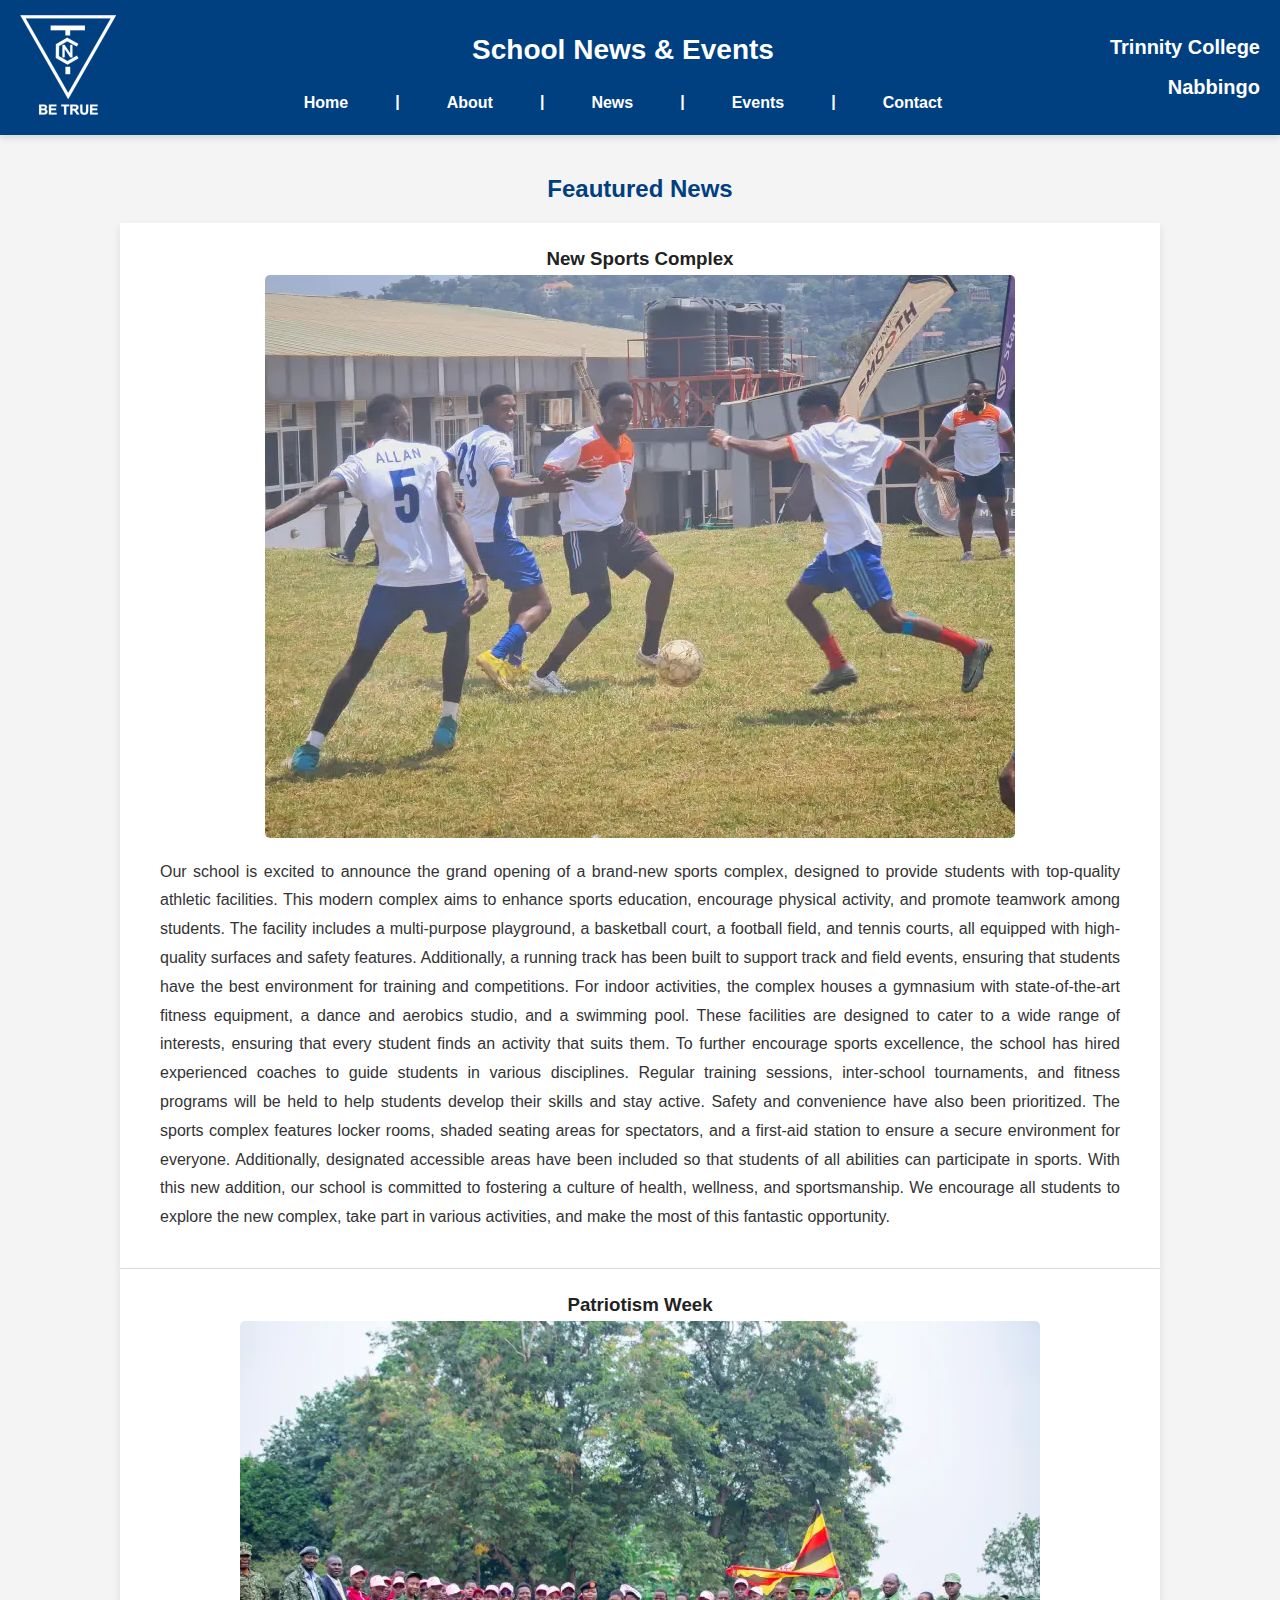
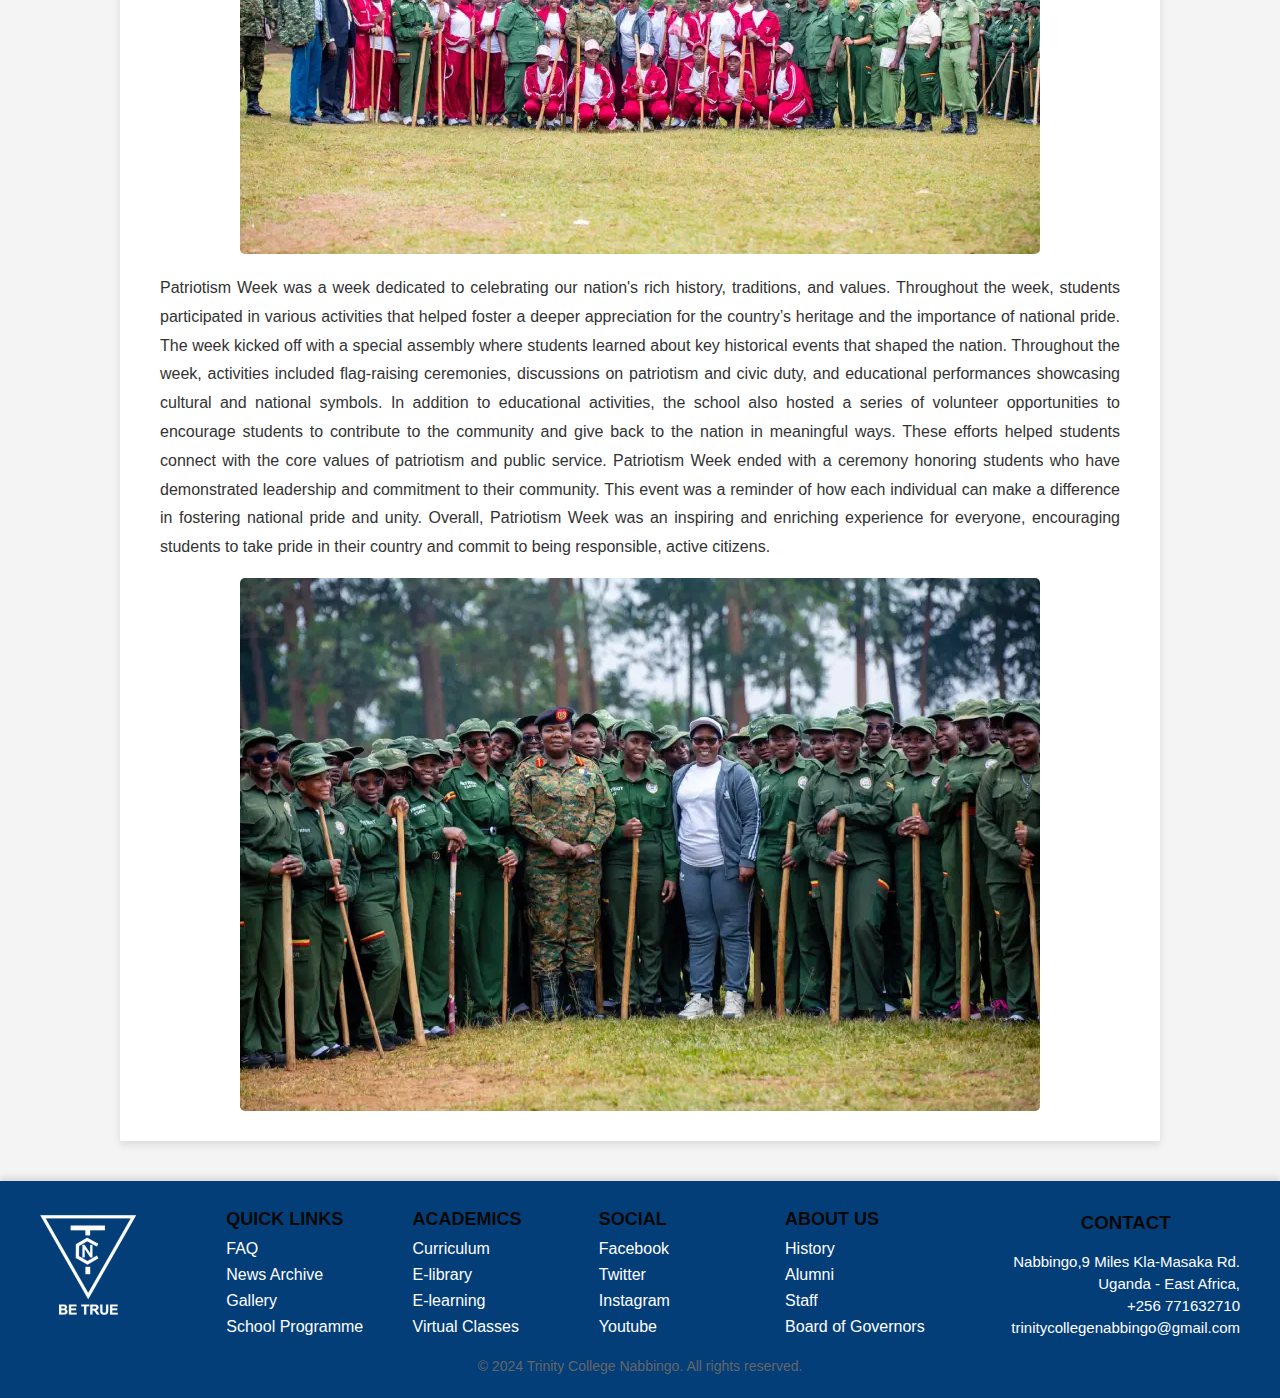
==== featured_news.html @ 745be49c "Initial News Pages" ====
<!DOCTYPE html>
<html lang="en">
<head>
    <meta charset="UTF-8">
    <meta name="viewport" content="width=device-width, initial-scale=1.0">
    <title>Featured News | Trinity College Nabbingo</title>
    <link rel="stylesheet" href="css/style.css">
    <link rel="stylesheet" href="css/pages.css">
    <script src="js/script.js"></script>
</head>
<body>
    <header>
        <div>
            <img src="images/logo.jpeg" alt="School Logo">
        </div>
        <div class="header-content">
            <div class="header-title">
                <h1>School News & Events</h1> 
            </div>     
        <nav>
            <a href="index.html">Home</a><span>|</span>
            <a href="about.html">About</a><span>|</span>
            <a href="news_main.html">News</a><span>|</span>
            <a href="upcoming_events.html">Events</a><span>|</span>
            <a href="contact.html">Contact</a>
        </nav>
        </div><div>
        <h2>Trinnity College</h2>
        <h2>Nabbingo</h2>
        </div>
    </header>

    <main>

        <h2>Feautured News</h2>
        
            <article>
                <h3>New Sports Complex</h3>
                <img src="images/playground.jpeg" alt="Sports Complex">
                <div id="sports-complex-text"></div>
            </article>

            <article>
                <h3>Patriotism Week</h3>
                <img src="images/patriotism.jpeg" alt="Patriotism">
                <div id="patriotism-week-text">
                </div>
                <img src="images/trainers.jpeg" alt="Patriotism">
            </article>
        
    </main>
    <footer>
        <div class="footer-content">
            <div class="footer-section">
            <img src="images/logo.jpeg" alt="School Logo">
            </div>
            <div class="footer-section">
                <h3>QUICK LINKS</h3>
                <a href="#">FAQ</a>
                <a href="#">News Archive</a>
                <a href="#">Gallery</a>
                <a href ="#">School Programme</a>
            </div>

            <div class="footer-section">
                <h3>ACADEMICS</h3>
                <a href="#">Curriculum</a>
                <a href="#">E-library</a>
                <a href="#">E-learning</a>
                <a href ="#">Virtual Classes</a>
            </div>

            <div class="footer-section">
                <h3>SOCIAL</h3>
                <a href="#">Facebook</a>
                <a href="#">Twitter</a>
                <a href="#">Instagram</a>
                <a href ="#">Youtube</a>
            </div>

            <div class="footer-section">
                <h3>ABOUT US</h3>
                <a href="#">History</a>
                <a href="#">Alumni</a>
                <a href="#">Staff</a>
                <a href ="#">Board of Governors</a>
            </div>
            
            <div class="contact-info">
                <h3>CONTACT</h3>
                <p>Nabbingo,9 Miles Kla-Masaka Rd.</p>
                <p>Uganda - East Africa,</p>
                <p>+256 771632710</p>
                <p>trinitycollegenabbingo@gmail.com</p>
            </div>
        </div>
        <p>&copy; 2024 Trinity College Nabbingo. All rights reserved.</p> 
    </footer>
</boby>
---- css/style.css ----
/* General Styles */
body {
    font-family: Arial, sans-serif;
    margin: 0;
    padding: 0;
    background-color: #f4f4f4;
    color: #333;
}

header {
    display: flex;
    background: #004080;
    align-items: center;
    color: white;
    padding: 15px 20px;
    text-align: center;
    box-shadow: 0px 4px 6px rgba(0, 0, 0, 0.1);
}

.header-content{
    flex: 1;
    display: flex;
    flex-direction: column;
    justify-content: center;
    padding-left: 20px;
}

header h1 {
    font-size: 28px;
    font-weight: bold;
    margin-bottom: 10px;
}
header h2{
    font-size: 20px;
    font-weight: bold;
    text-align: right;
}
nav {
    margin-top: 10px;
    display: flex;
    justify-content: center;
    gap: 15px;
}

nav a {
    color: white;
    text-decoration: none;
    margin: 0 10px;
    font-weight: bold;
    padding: 8px 12px;
    border-radius: 5px;
}
nav a + span {
    margin: 0 10px; 
    color: white;
    font-weight: bold;
    line-height: 2.0;
}

nav a:hover {
    text-decoration: underline;
    background: rgba(255, 255, 255, 0.2);

}


main {
    display: flex;
    flex-wrap: wrap;
    padding: 20px;
    max-width: 1200px;
    margin: auto;
}

main h2 {
    color:#004080;
    margin-bottom: 20px;
    width: 100%;
    text-align: center;
    font-weight: bold;
    font-size: 24px;
}

main>div>h2 {
    text-align: left;
}
section {
    flex: 2;
    background: white;
    padding: 20px;
    margin: 10px;
    border-radius: 5px;
    box-shadow: 0 0 10px rgba(0, 0, 0, 0.1);
}

article {
    border-bottom: 1px solid #ddd;
    padding-bottom: 15px;
    margin-bottom: 15px;
}

article:last-child {
    border-bottom: none;
}

article h3 {
    margin: 5px 0;
    color: #222;
}

article img {
    max-width: 100%;
    height: auto;
    border-radius: 5px;
    margin-bottom: 10px;
}

article p {
    line-height: 1.0;
}

article a {
    display: inline-block;
    background: #004080;
    color: white;
    padding: 8px 12px;
    text-decoration: none;
    border-radius: 3px;
    margin-top: 5px;
}

article a:hover {
    background: #002b5e;
}


.subscription-form {
    background-color: #f9f9f9;
    padding: 20px;
    text-align: center;
    border: 1px solid #ddd;
    max-width: 500px;
    margin: 20px auto;
    border-radius: 8px;
}

.subscription-form h2 {
    font-size: 24px;
    margin-bottom: 20px;
}

.subscription-form input[type="email"] {
    width: 70%;
    padding: 10px;
    margin-right: 10px;
    border: 1px solid #ccc;
    border-radius: 4px;
    font-size: 16px;
}

.subscription-form button {
    padding: 10px 20px;
    background-color: #4CAF50;
    color: white;
    border: none;
    border-radius: 4px;
    font-size: 16px;
    cursor: pointer;
}

.subscription-form button:hover {
    background-color: #45a049;
}


footer {
    background: #033e79;
    color: white;
    text-align: center;
    padding: 10px 0;
    margin-top: 20px;
    box-shadow: 0px -4px 6px rgba(0, 0, 0, 0.1);
}

.footer-content {
    display: flex;
    justify-content: space-between;
    align-items: center;
    max-width: 1200px;
    margin: 0 auto;
}

.footer-section {
    flex: 1;
    margin-right: 40px;
    text-align: left;
}
.footer-section :hover{
        text-decoration: underline;
}

.footer-section h3 {
    font-size: 18px;
    margin-bottom: 10px;
}

.footer-section h3, .contact-info h3 {
    color: #080808;
}

.footer-section a {
    display: block;
    text-decoration: none;
    color: white;
    margin-bottom: 8px;
}

.contact-info {
    margin-left: 40px; 
}

.contact-info p {
    text-align: right;
    margin: 5px 0;
    color: white;
    font-size: 15px;
}

footer p {
    font-size: 14px;
    color: #666;
}

@media (max-width: 768px) {
    .footer-content {
        flex-direction: column;
        align-items: center;
    }

}
---- css/pages.css ----
/* Overridde*/
main {
    width: 100%;
    padding: 20px;
    box-sizing: border-box;
}


article {
    display: flex;
    flex-direction: column;  /* Aligns the content vertically */
    align-items: center; 
    text-align: justify;
    padding: 20px;
    margin: 0 auto;
    max-width: 1000px; /* Adjust based on your needs */
    background-color: white;
    box-shadow: 0 4px 8px rgba(0, 0, 0, 0.1);
}

article img{
    height: auto;  
    display: block; 
}

article h2 {
    text-align: center;
}

article p {
    margin-top: 10px;
    margin-right: 20px;
    margin-left: 20px;
    line-height: 1.8;
}
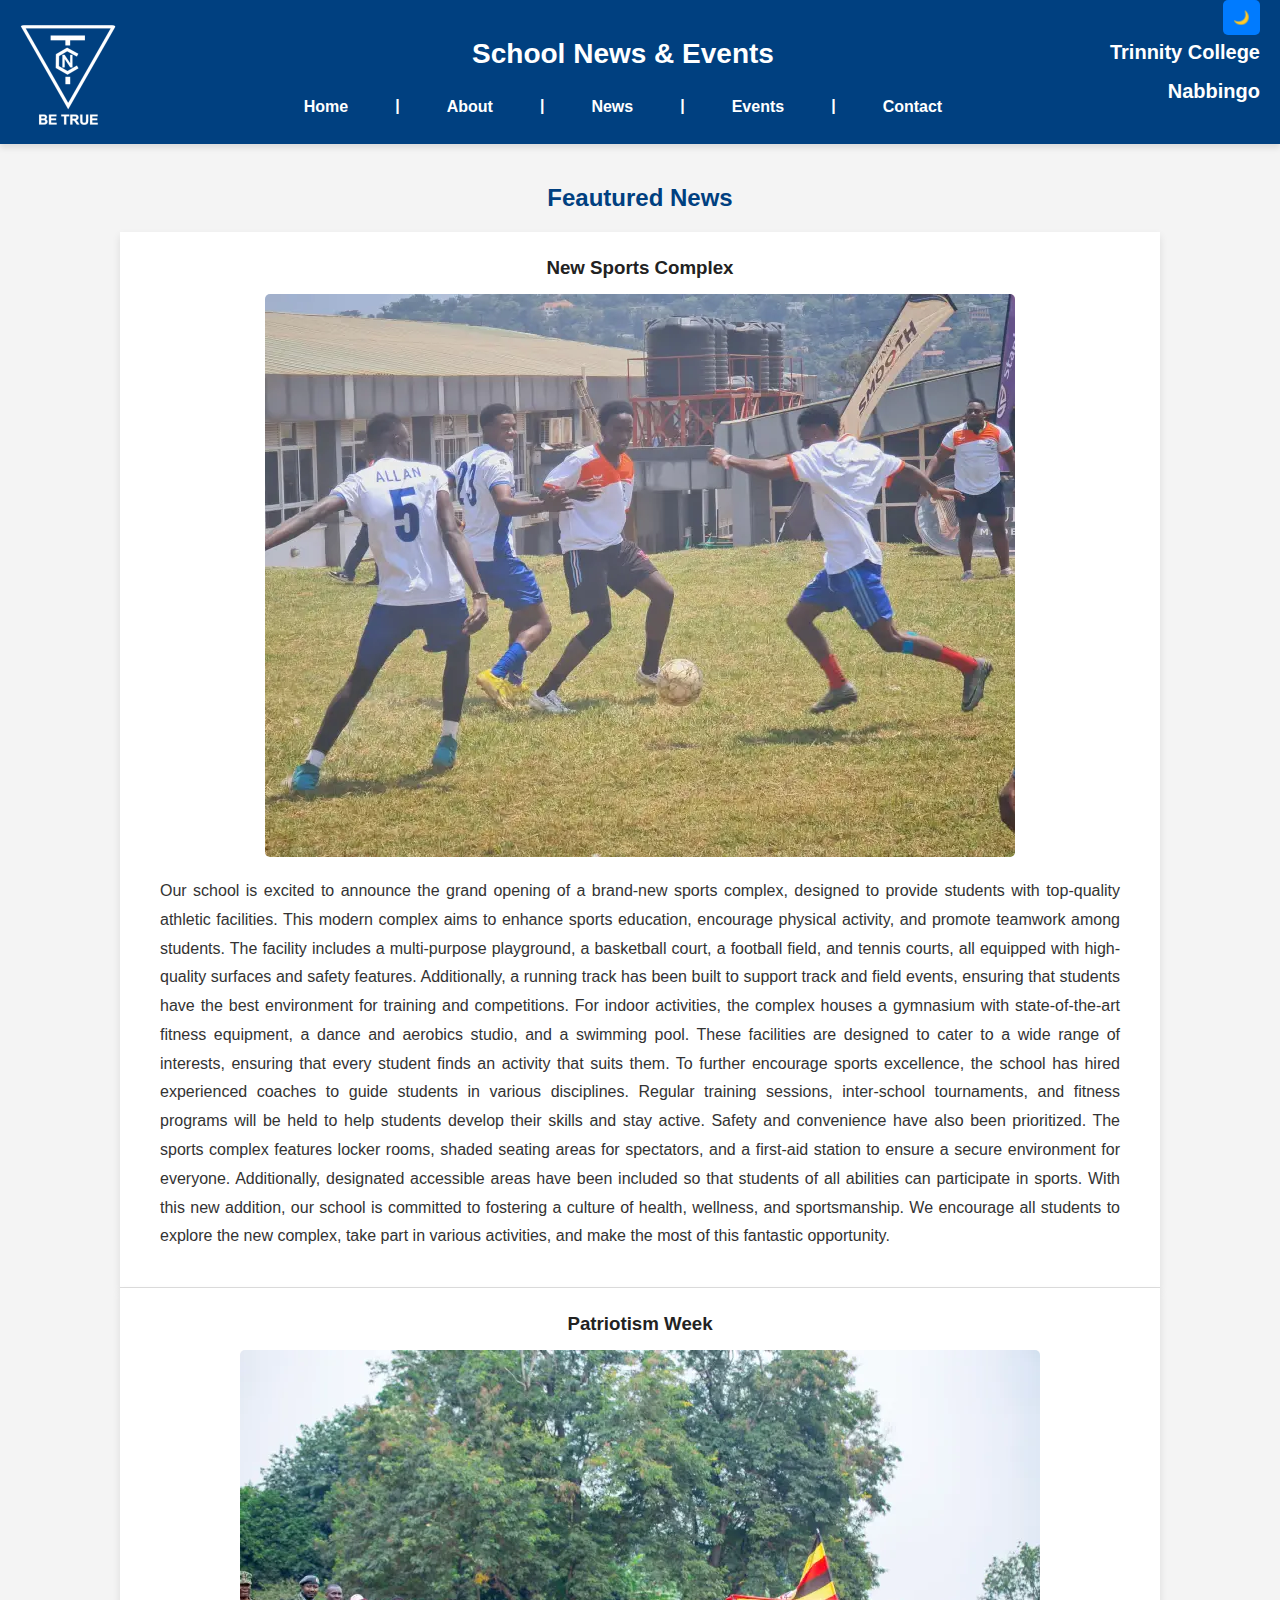
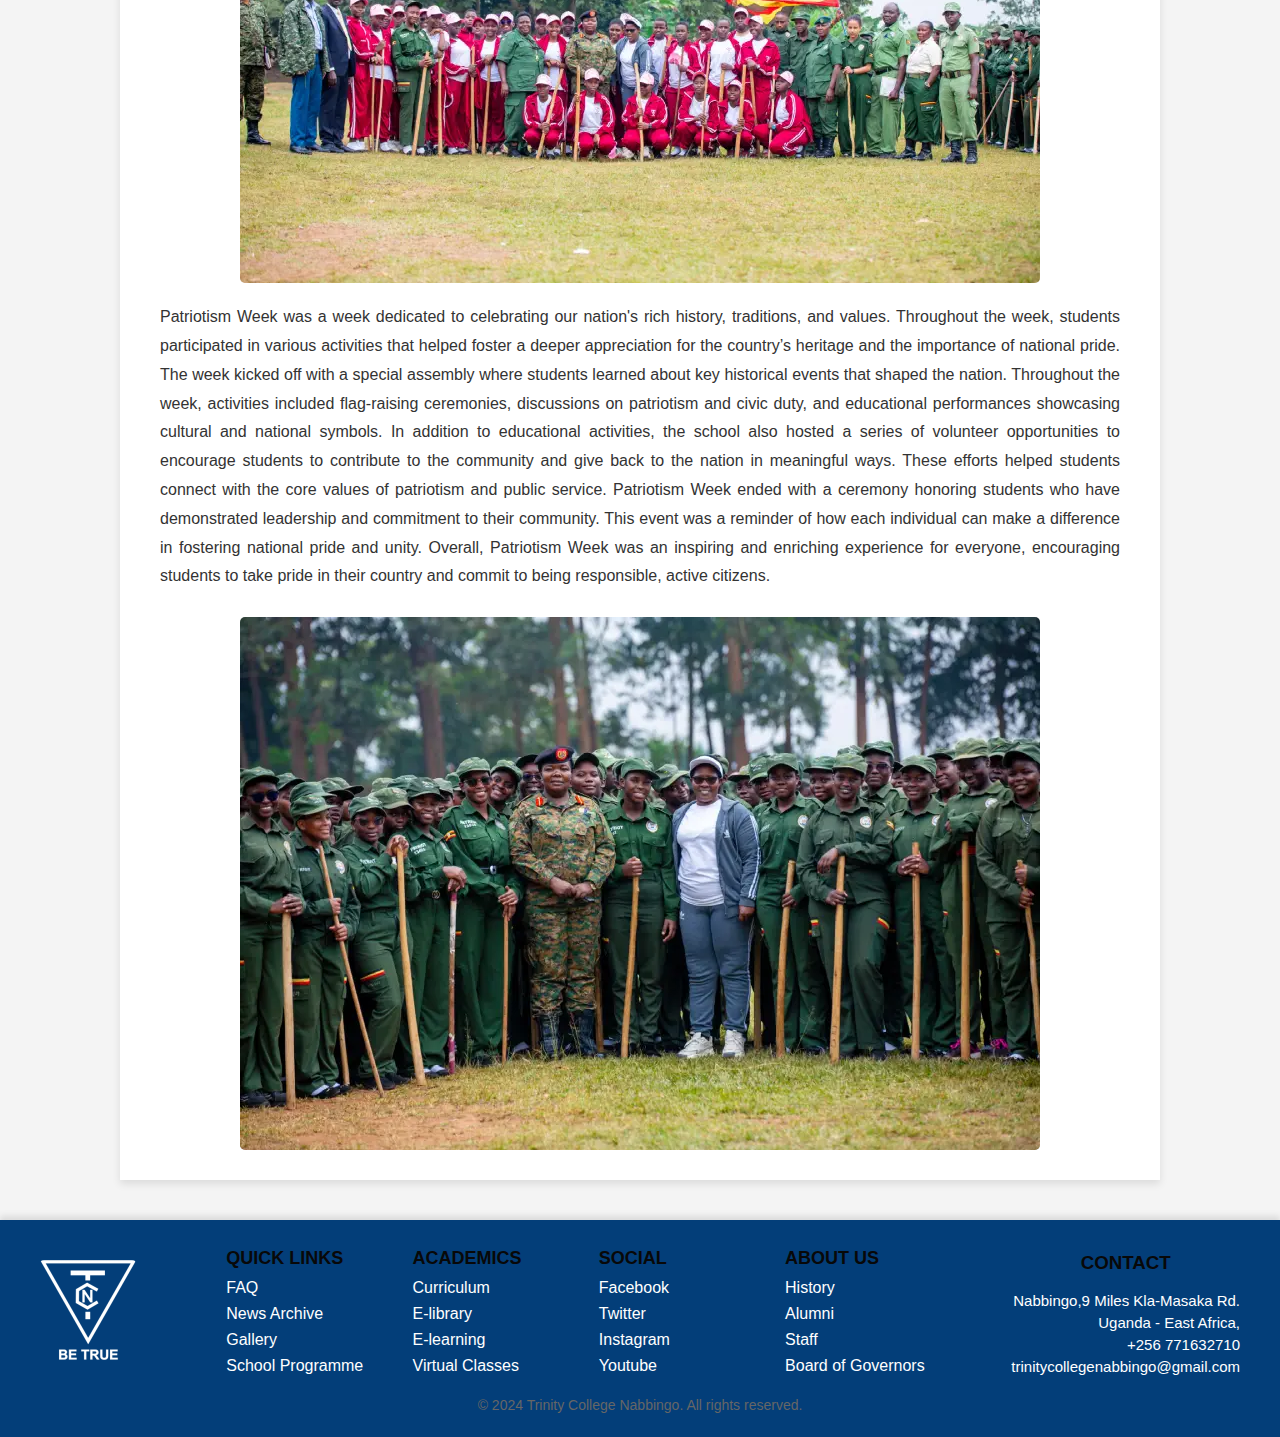
==== commit 35c87eb2: "Changed almost everything" ====
--- a/featured_news.html
+++ b/featured_news.html
@@ -4,36 +4,17 @@
     <meta charset="UTF-8">
     <meta name="viewport" content="width=device-width, initial-scale=1.0">
     <title>Featured News | Trinity College Nabbingo</title>
+    <link rel="stylesheet" href="css/header_footer.css">
     <link rel="stylesheet" href="css/style.css">
     <link rel="stylesheet" href="css/pages.css">
     <script src="js/script.js"></script>
 </head>
 <body>
-    <header>
-        <div>
-            <img src="images/logo.jpeg" alt="School Logo">
-        </div>
-        <div class="header-content">
-            <div class="header-title">
-                <h1>School News & Events</h1> 
-            </div>     
-        <nav>
-            <a href="index.html">Home</a><span>|</span>
-            <a href="about.html">About</a><span>|</span>
-            <a href="news_main.html">News</a><span>|</span>
-            <a href="upcoming_events.html">Events</a><span>|</span>
-            <a href="contact.html">Contact</a>
-        </nav>
-        </div><div>
-        <h2>Trinnity College</h2>
-        <h2>Nabbingo</h2>
-        </div>
-    </header>
-
+    <div id="header"></div>
     <main>
 
         <h2>Feautured News</h2>
-        
+    
             <article>
                 <h3>New Sports Complex</h3>
                 <img src="images/playground.jpeg" alt="Sports Complex">
@@ -49,51 +30,6 @@
             </article>
         
     </main>
-    <footer>
-        <div class="footer-content">
-            <div class="footer-section">
-            <img src="images/logo.jpeg" alt="School Logo">
-            </div>
-            <div class="footer-section">
-                <h3>QUICK LINKS</h3>
-                <a href="#">FAQ</a>
-                <a href="#">News Archive</a>
-                <a href="#">Gallery</a>
-                <a href ="#">School Programme</a>
-            </div>
-
-            <div class="footer-section">
-                <h3>ACADEMICS</h3>
-                <a href="#">Curriculum</a>
-                <a href="#">E-library</a>
-                <a href="#">E-learning</a>
-                <a href ="#">Virtual Classes</a>
-            </div>
-
-            <div class="footer-section">
-                <h3>SOCIAL</h3>
-                <a href="#">Facebook</a>
-                <a href="#">Twitter</a>
-                <a href="#">Instagram</a>
-                <a href ="#">Youtube</a>
-            </div>
-
-            <div class="footer-section">
-                <h3>ABOUT US</h3>
-                <a href="#">History</a>
-                <a href="#">Alumni</a>
-                <a href="#">Staff</a>
-                <a href ="#">Board of Governors</a>
-            </div>
-            
-            <div class="contact-info">
-                <h3>CONTACT</h3>
-                <p>Nabbingo,9 Miles Kla-Masaka Rd.</p>
-                <p>Uganda - East Africa,</p>
-                <p>+256 771632710</p>
-                <p>trinitycollegenabbingo@gmail.com</p>
-            </div>
-        </div>
-        <p>&copy; 2024 Trinity College Nabbingo. All rights reserved.</p> 
-    </footer>
-</boby>+    <div id="footer"></div>
+</body>
+</html>--- a/css/header_footer.css
+++ b/css/header_footer.css
@@ -0,0 +1,121 @@
+header {
+    display: flex;
+    background: #004080;
+    align-items: center;
+    color: white;
+    padding: 15px 20px;
+    text-align: center;
+    box-shadow: 0px 4px 6px rgba(0, 0, 0, 0.1);
+}
+
+.header-content{
+    flex: 1;
+    display: flex;
+    flex-direction: column;
+    justify-content: center;
+    padding-left: 20px;
+}
+
+header h1 {
+    font-size: 28px;
+    font-weight: bold;
+    margin-bottom: 10px;
+}
+header h2{
+    font-size: 20px;
+    font-weight: bold;
+    text-align: right;
+}
+nav {
+    margin-top: 10px;
+    display: flex;
+    justify-content: center;
+    gap: 15px;
+}
+
+nav a {
+    color: white;
+    text-decoration: none;
+    margin: 0 10px;
+    font-weight: bold;
+    padding: 8px 12px;
+    border-radius: 5px;
+}
+nav a + span {
+    margin: 0 10px;
+    color: white;
+    font-weight: bold;
+    line-height: 2.0;
+}
+
+nav a:hover {
+    text-decoration: underline;
+    background: rgba(255, 255, 255, 0.2);
+
+}
+
+footer {
+    background: #033e79;
+    color: white;
+    text-align: center;
+    padding: 10px 0;
+    margin-top: 20px;
+    box-shadow: 0px -4px 6px rgba(0, 0, 0, 0.1);
+}
+
+.footer-content {
+    display: flex;
+    justify-content: space-between;
+    align-items: center;
+    max-width: 1200px;
+    margin: 0 auto;
+}
+
+.footer-section {
+    flex: 1;
+    margin-right: 40px;
+    text-align: left;
+}
+.footer-section :hover{
+        text-decoration: underline;
+}
+
+.footer-section h3 {
+    font-size: 18px;
+    margin-bottom: 10px;
+}
+
+.footer-section h3, .contact-info h3 {
+    color: #080808;
+}
+
+.footer-section a {
+    display: block;
+    text-decoration: none;
+    color: white;
+    margin-bottom: 8px;
+}
+
+.contact-info {
+    margin-left: 40px; 
+}
+
+.contact-info p {
+    text-align: right;
+    margin: 5px 0;
+    color: white;
+    font-size: 15px;
+}
+
+footer p {
+    font-size: 14px;
+    color: #666;
+}
+
+@media (max-width: 768px) {
+    .footer-content {
+        flex-direction: column;
+        align-items: center;
+    }
+
+}    --- a/css/style.css
+++ b/css/style.css
@@ -6,63 +6,6 @@
     background-color: #f4f4f4;
     color: #333;
 }
-
-header {
-    display: flex;
-    background: #004080;
-    align-items: center;
-    color: white;
-    padding: 15px 20px;
-    text-align: center;
-    box-shadow: 0px 4px 6px rgba(0, 0, 0, 0.1);
-}
-
-.header-content{
-    flex: 1;
-    display: flex;
-    flex-direction: column;
-    justify-content: center;
-    padding-left: 20px;
-}
-
-header h1 {
-    font-size: 28px;
-    font-weight: bold;
-    margin-bottom: 10px;
-}
-header h2{
-    font-size: 20px;
-    font-weight: bold;
-    text-align: right;
-}
-nav {
-    margin-top: 10px;
-    display: flex;
-    justify-content: center;
-    gap: 15px;
-}
-
-nav a {
-    color: white;
-    text-decoration: none;
-    margin: 0 10px;
-    font-weight: bold;
-    padding: 8px 12px;
-    border-radius: 5px;
-}
-nav a + span {
-    margin: 0 10px; 
-    color: white;
-    font-weight: bold;
-    line-height: 2.0;
-}
-
-nav a:hover {
-    text-decoration: underline;
-    background: rgba(255, 255, 255, 0.2);
-
-}
-
 
 main {
     display: flex;
@@ -134,7 +77,7 @@
 }
 
 
-.subscription-form {
+.event-submission-form {
     background-color: #f9f9f9;
     padding: 20px;
     text-align: center;
@@ -144,21 +87,12 @@
     border-radius: 8px;
 }
 
-.subscription-form h2 {
+.event-submission-form h2 {
     font-size: 24px;
     margin-bottom: 20px;
 }
 
-.subscription-form input[type="email"] {
-    width: 70%;
-    padding: 10px;
-    margin-right: 10px;
-    border: 1px solid #ccc;
-    border-radius: 4px;
-    font-size: 16px;
-}
-
-.subscription-form button {
+.event-submission-btn {
     padding: 10px 20px;
     background-color: #4CAF50;
     color: white;
@@ -168,73 +102,81 @@
     cursor: pointer;
 }
 
-.subscription-form button:hover {
+.event-submission-btn:hover {
     background-color: #45a049;
 }
 
-
-footer {
-    background: #033e79;
-    color: white;
-    text-align: center;
-    padding: 10px 0;
-    margin-top: 20px;
-    box-shadow: 0px -4px 6px rgba(0, 0, 0, 0.1);
+.event-section {
+    margin-left: 0px;
 }
 
-.footer-content {
-    display: flex;
-    justify-content: space-between;
-    align-items: center;
-    max-width: 1200px;
-    margin: 0 auto;
+/* Dark Mode */
+body.dark-mode {
+    background-color: #121212;
+    color: white;
 }
 
-.footer-section {
-    flex: 1;
-    margin-right: 40px;
-    text-align: left;
-}
-.footer-section :hover{
-        text-decoration: underline;
+body.dark-mode section {
+    background-color: #1e1e1e; 
+    color: white;
 }
 
-.footer-section h3 {
-    font-size: 18px;
+/* Ensures articles match dark mode */
+body.dark-mode article {
+    background-color: #252525;
+    color: white;
+    border-bottom: 1px solid #444; 
+}
+body.dark-mode .event-submission-form {
+    background-color: #2a2a2a; 
+    color: white; 
+    border: 1px solid #444;
+}
+
+#dark-mode-toggle {
+    position: fixed;
+    top: 0px;
+    right: 20px;
+    padding: 10px;
+    cursor: pointer;
+    background-color: #007bff;
+    color: white;
+    border: none;
+    border-radius: 5px;
+}
+
+/* Dark Mode Styles for the form */
+body.dark-mode #newsForm {
+    background-color: #2a2a2a; 
+    color: white;
+    padding: 20px;
+    border-radius: 8px;
+    box-shadow: 0px 0px 10px rgba(0, 0, 0, 0.3); 
+}
+
+body.dark-mode #newsForm input {
+    background-color: #444;  
+    color: white;  
+    border: 1px solid #666; 
+    padding: 10px;
+    border-radius: 4px;
+    width: 80%;
     margin-bottom: 10px;
 }
 
-.footer-section h3, .contact-info h3 {
-    color: #080808;
+body.dark-mode .error {
+    color: #ff6347;  
 }
 
-.footer-section a {
-    display: block;
-    text-decoration: none;
+body.dark-mode #newsForm button {
+    background-color: #4CAF50; 
     color: white;
-    margin-bottom: 8px;
+    border: none;
+    padding: 10px 20px;
+    cursor: pointer;
+    border-radius: 5px;
 }
 
-.contact-info {
-    margin-left: 40px; 
+body.dark-mode #newsForm button:hover {
+    background-color: #45a049;  
 }
-
-.contact-info p {
-    text-align: right;
-    margin: 5px 0;
-    color: white;
-    font-size: 15px;
-}
-
-footer p {
-    font-size: 14px;
-    color: #666;
-}
-
-@media (max-width: 768px) {
-    .footer-content {
-        flex-direction: column;
-        align-items: center;
-    }
-
-}    --- a/css/pages.css
+++ b/css/pages.css
@@ -1,4 +1,4 @@
-/* Overridde*/
+/* Overridde styles.css*/
 main {
     width: 100%;
     padding: 20px;
@@ -8,12 +8,12 @@
 
 article {
     display: flex;
-    flex-direction: column;  /* Aligns the content vertically */
+    flex-direction: column;  
     align-items: center; 
     text-align: justify;
     padding: 20px;
     margin: 0 auto;
-    max-width: 1000px; /* Adjust based on your needs */
+    max-width: 1000px; 
     background-color: white;
     box-shadow: 0 4px 8px rgba(0, 0, 0, 0.1);
 }
@@ -33,3 +33,75 @@
     margin-left: 20px;
     line-height: 1.8;
 }
+
+/*Event Page*/
+form {
+    background: white;
+    padding: 20px;
+    max-width: 1800px;
+    width: 50%;
+    margin: auto;
+    border-radius: 8px;
+    box-shadow: 0px 0px 10px rgba(0,0,0,0.1);
+}
+label {
+    font-weight: bold;
+    display: block;
+    margin: 10px 0 5px;
+}
+input, textarea {
+    width: 100%;
+    padding: 8px;
+    margin-bottom: 10px;
+    border: 1px solid #ccc;
+    border-radius: 4px;
+}
+
+form button {
+    background: #28a745;
+    color: white;
+    padding: 10px;
+    border: none;
+    width: 100%;
+    border-radius: 4px;
+    cursor: pointer;
+}
+form button:hover {
+    background: #218838;
+}
+.error {
+    color: red;
+    font-size: 12px;
+}
+.event-list {
+    max-width: 600px;
+    margin: 20px auto;
+}
+.event-item {
+    background: white;
+    padding: 15px;
+    margin-bottom: 10px;
+    border-radius: 8px;
+    box-shadow: 0px 0px 10px rgba(0,0,0,0.1);
+    position: relative;
+}
+.delete-btn {
+    background: red;
+    color: white;
+    border: none;
+    padding: 5px 5px;
+    cursor: pointer;
+    border-radius: 4px;
+    position: absolute;
+    top: 370px;
+    right: 0px;
+}
+.delete-btn:hover {
+    background: darkred;
+}
+img {
+    max-width: 100%;
+    height: auto;
+    margin-top: 10px;
+    border-radius: 4px;
+}
